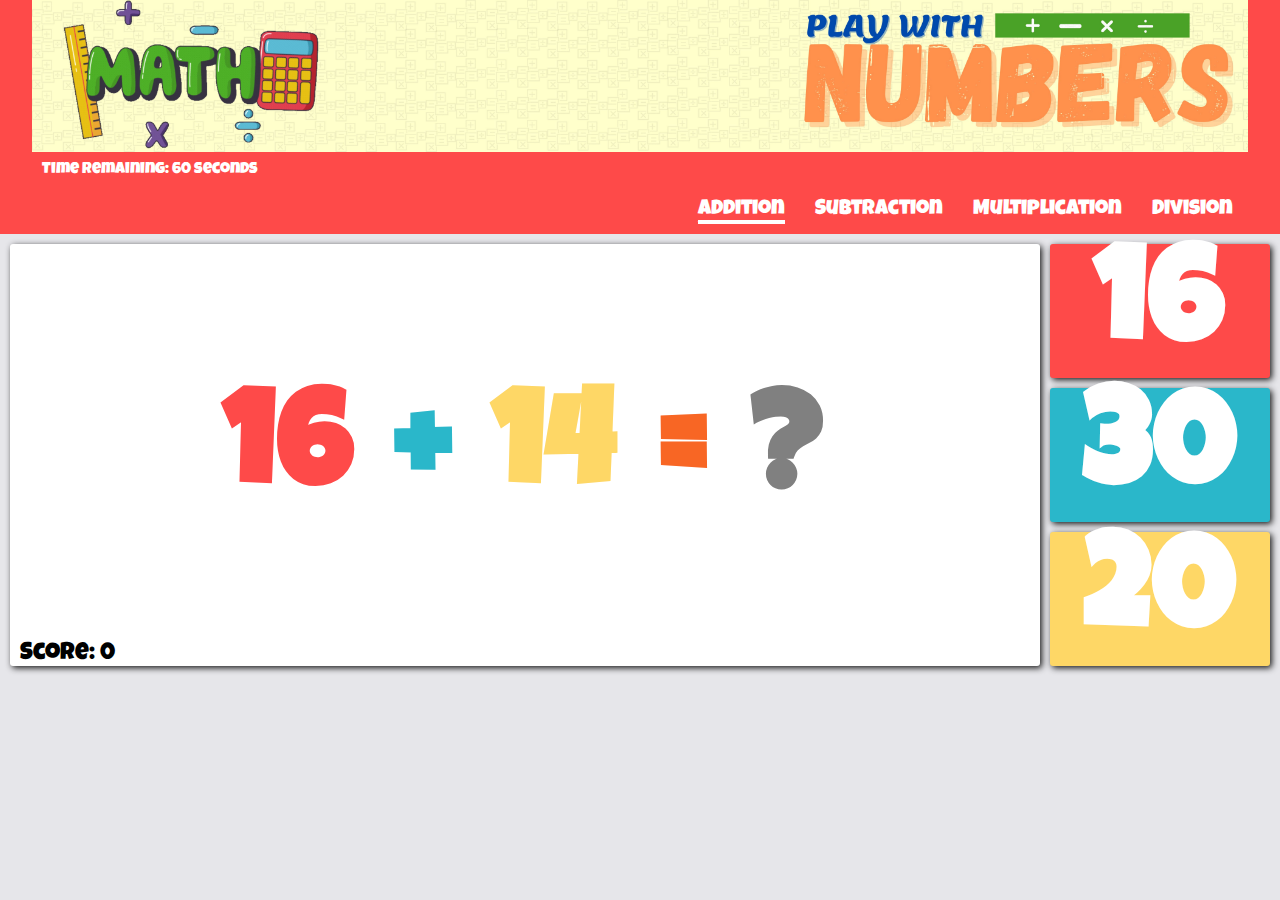
==== levels/add.html @ 291a79b1 ":update" ====
<!DOCTYPE html>
<html lang="en">

<head>
    <meta charset="UTF-8">
    <meta name="viewport" content="width=device-width, initial-scale=1.0">
    <link rel="stylesheet" href="https://cdnjs.cloudflare.com/ajax/libs/font-awesome/4.7.0/css/font-awesome.min.css">
    <link rel="stylesheet" href="style.css">
    <title>Add</title>
</head>

<body>
    <audio id="myAudio">
        <source src="../right.wav" type="audio/mpeg" >
    </audio>
    <audio id="myAudio2">
        <source src="../wrong.mp3" type="audio/mpeg">
    </audio>
    <header>
        <div class="container">
            <div class="nav">
                <img src="../logo.jpg" alt="Logo" align="left">
            </div>
            <div class="nav">
                <div class="timer" align="left">Time remaining: <span id="time-remaining">60</span> seconds</div>
                <br><br>
                <nav>
                    <ul>
                        <li class="current"><a href="../levels/add.html">Addition</a></li>
                        <li><a href="../levels/subtract.html">Subtraction</a></li>
                        <li><a href="../levels/multiplication.html">Multiplication</a></li>
                        <li><a href="../levels/divide.html">Division</a></li>
                    </ul>
                </nav>
            </div>
        </div>
    </header>

    <div class="wrapper">
        <div id="equation">
            <h1 id="num1" style="color:#FE4A49"></h1>
            <h1 style="color: #2AB7CA;">+</h1>
            <h1 id="num2" style="color: #FED766"></h1>
            <h1 style="color: #F86624">=</h1>
            <h1 style="color: gray">?</h1>
            <div id="score"></div>
            <div id="message"></div>
        </div>
        <div class="answer-options">
            <div class="options" style="background-color: #FE4A49;">
                <h1 id="option1">1</h1>
            </div>
            <div class="options" style="background-color: #2AB7CA;">
                <h1 id="option2">2</h1>
            </div>
            <div class="options" style="background-color: #FED766;">
                <h1 id="option3">3</h1>
            </div>
        </div>
    </div>
</body>
<script src="add.js"></script>


</html>
---- levels/style.css ----
@import url('https://fonts.googleapis.com/css2?family=Luckiest+Guy&display=swap');

img{
    width: 100%;
    height: auto;
}

*{
    padding: 0;
    margin: 0;
}

.container{
    width: 95%;
    margin: auto;
}

body{
    font-family: 'Luckiest Guy', cursive;
    background-color: #E6E6EA;
}

header{
    background: #FE4A49;
}

.container{
    width: 95%;
    margin: auto;
}

.nav{
    overflow: hidden;
    background:#FE4A49;
    color: #fff;
    padding-bottom: 10px;
}

.nav h2{
    font-size: 2rem;
    float: left;
}

nav{
    float: right;
}

nav ul{
    list-style-type: none;
}

nav li{
    font-size: 1.3rem;
    margin-top: 5px;
    float: left;
    padding: 0 15px;
}

nav a{
    text-decoration: none;
    color: #fff;
}

.current a::after{
    content: '-';
    font-size: 4px;
    background-color: white;
    display: block;
}

.wrapper{
    position: relative;
    display: grid;
    grid-template-columns: 82% 18%;
}

#equation{
    display: flex;
    justify-content: center;
    align-items: center;
    box-shadow: 2px 2px 6px 0px rgba(0, 0, 0, 0.9);
    font-size: 5.2vw;
    background: #fff;
    border-radius: 3px;
    text-align: center;
    margin: 10px 10px 0px 10px;
}

#equation h1{
    display: inline;
    padding: 20px;
}

.answer-options{
    font-size: 5.2vw;
    margin-right: 10px;
}

.options{
    display: flex;
    justify-content: center;
    align-items: center;
    cursor: pointer;
    border-radius: 3px;
    margin-top: 10px;
    color: #fff;
    transition: 2s;
    box-shadow: 2px 2px 6px 0px rgba(0, 0, 0, 0.9);
}

#score{
    position: absolute;
    bottom: 0;
    left: 0;
    margin-left: 20px;
    font-size: 24px;
}

.button{
    text-align: center;
    font-size:50px;
    padding: 20px;
    color:white;
    background-color: #10cdcd;
    border-top-left-radius: 30px;
    border-bottom-right-radius: 30px;
}

.button:hover{
    background-color:#06dfdf;
    cursor: pointer;
    color:white;
}

.timer {
    float: left;
    margin-left: 10px;
}

#message {
    position: fixed;
    top: 750px;
    left: 700px;
    width: auto;
    color: peru;
    height: 40px;
    display: flex;
    justify-content: center;
    align-items: center;
    font-size: 40px;
    font-family: 'Luckiest Guy', cursive;
}

#play-again{
    text-decoration: none;
    margin: 10px;
    text-align: center;
    font-size:30px;
    padding: 20px;
    color:white;
    background-color: red;
    border-radius: 30px;
    position: absolute;
    bottom: 0;
    margin-left: 160px;
    margin-right: 25px;
}

#play-again:hover{
    background-color: rgb(30, 255, 30);
    cursor: pointer;
    color:white;
}
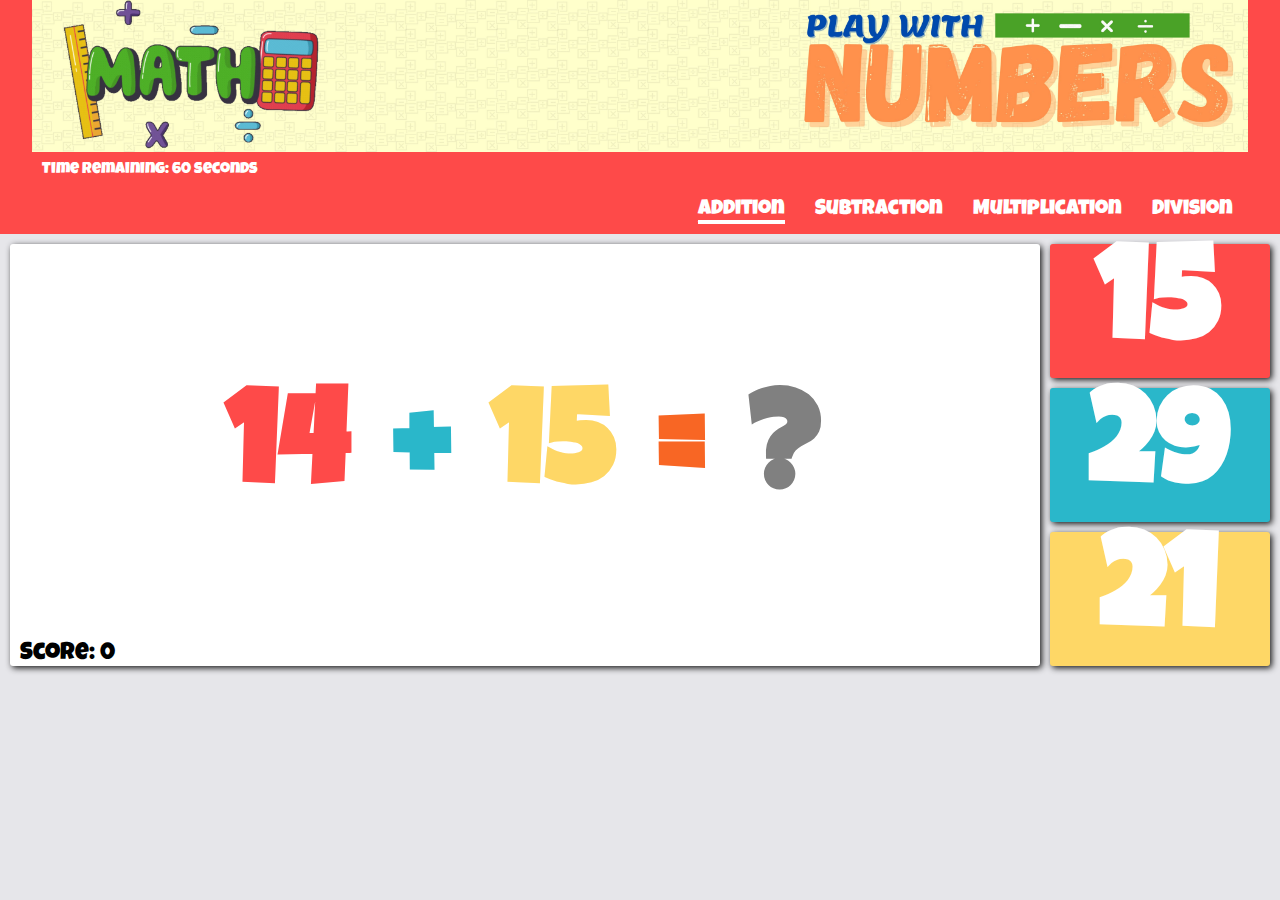
==== commit 7bc4e6e3: "update" ====
--- a/levels/add.html
+++ b/levels/add.html
@@ -26,10 +26,10 @@
                 <br><br>
                 <nav>
                     <ul>
-                        <li class="current"><a href="../levels/add.html">Addition</a></li>
-                        <li><a href="../levels/subtract.html">Subtraction</a></li>
-                        <li><a href="../levels/multiplication.html">Multiplication</a></li>
-                        <li><a href="../levels/divide.html">Division</a></li>
+                        <li class="current"><a href="./levels/add.html">Addition</a></li>
+                        <li><a href="./levels/subtract.html">Subtraction</a></li>
+                        <li><a href="./levels/multiplication.html">Multiplication</a></li>
+                        <li><a href="./levels/divide.html">Division</a></li>
                     </ul>
                 </nav>
             </div>
@@ -59,7 +59,7 @@
         </div>
     </div>
 </body>
-<script src="add.js"></script>
+<script src="./add.js"></script>
 
 
 </html>
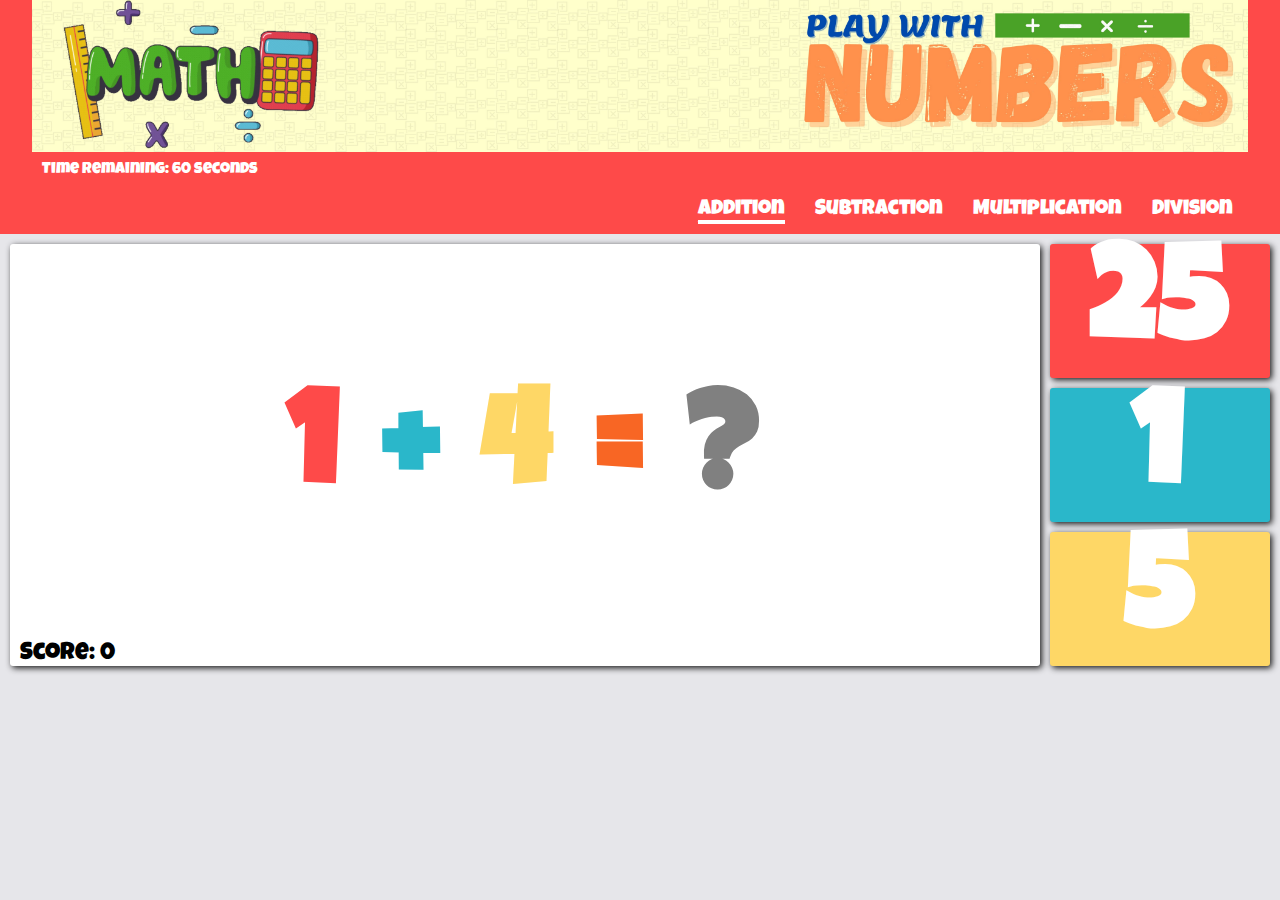
==== commit c8f10be6: "update" ====
--- a/levels/add.html
+++ b/levels/add.html
@@ -26,10 +26,10 @@
                 <br><br>
                 <nav>
                     <ul>
-                        <li class="current"><a href="./levels/add.html">Addition</a></li>
-                        <li><a href="./levels/subtract.html">Subtraction</a></li>
-                        <li><a href="./levels/multiplication.html">Multiplication</a></li>
-                        <li><a href="./levels/divide.html">Division</a></li>
+                        <li class="current"><a href="../levels/add.html">Addition</a></li>
+                        <li><a href="../levels/subtract.html">Subtraction</a></li>
+                        <li><a href="../levels/multiplication.html">Multiplication</a></li>
+                        <li><a href="../levels/divide.html">Division</a></li>
                     </ul>
                 </nav>
             </div>
